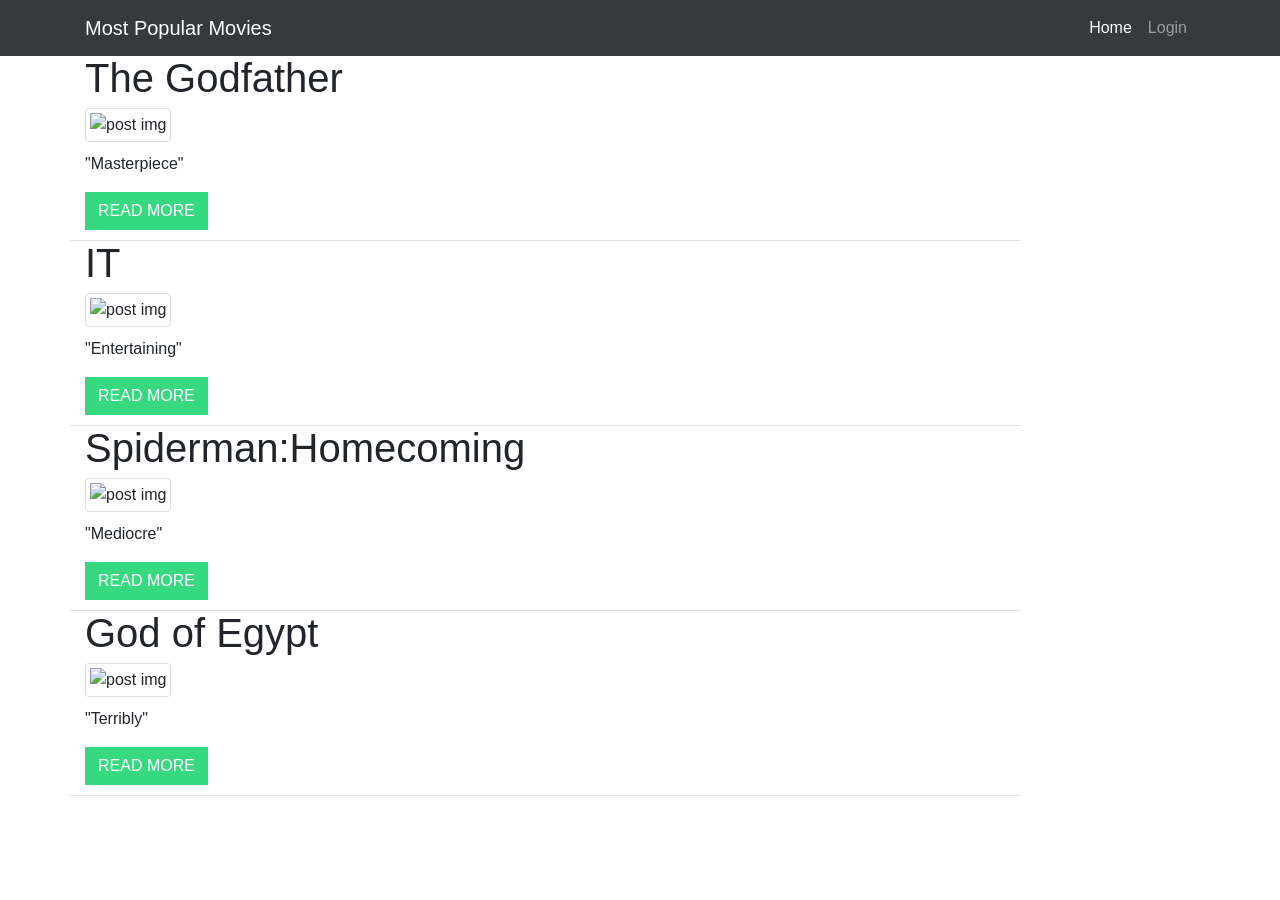
==== moviechart/startbootstrap-bare-gh-pages/index.html @ 1f15916f "หน้า popular" ====
<!DOCTYPE html>
<html lang="en">

<head>

  <meta charset="utf-8">
  <meta name="viewport" content="width=device-width, initial-scale=1, shrink-to-fit=no">
  <meta name="description" content="">
  <meta name="author" content="">

  <title>Movie Reviews</title>

  <!-- Bootstrap core CSS -->
  <link href="vendor/bootstrap/css/bootstrap.min.css" rel="stylesheet">
  <link rel="stylesheet" type="text/css" href="csscss.css">

  <!-- Custom styles for this template -->
  <style>
  body {
    padding-top: 54px;
  }
  @media (min-width: 992px) {
    body {
      padding-top: 56px;
    }
  }

</style>

</head>

<body>

  <!-- Navigation bar-->
  <nav class="navbar navbar-expand-lg navbar-dark bg-dark fixed-top">
    <div class="container">
      <a class="navbar-brand" href="#">Most Popular Movies</a>
      <button class="navbar-toggler" type="button" data-toggle="collapse" data-target="#navbarResponsive" aria-controls="navbarResponsive" aria-expanded="false" aria-label="Toggle navigation">
        <span class="navbar-toggler-icon"></span>
      </button>
      <div class="collapse navbar-collapse" id="navbarResponsive">
        <ul class="navbar-nav ml-auto">
          <li class="nav-item active">
            <a class="nav-link" href="#">Home
              <span class="sr-only">(current)</span>
            </a>
          </li>
          <li class="nav-item">
            <a class="nav-link" href="#">Login</a>
            
          </ul>
        </div>
      </div>
    </nav>

    <!-- Page Content -->
    <div class="container">
     <div id="blog" class="row"> 

       <!-- GODFATHER -->
       <div class="col-md-10 blogShort">
         <h1>The Godfather</h1>
         <img src="https://image.ibb.co/hyPAyk/The_Godfather_Poster_scale_down.jpg" alt="post img" class="pull-left img-responsive thumb margin10 img-thumbnail">


         <article><p>
          "Masterpiece"    
        </p></article>
        <a class="btn btn-blog pull-right marginBottom10" href="http://bootsnipp.com/user/snippets/2RoQ">READ MORE</a> 
      </div>

      <!-- IT -->
      <div class="col-md-10 blogShort">
       <h1>IT</h1>
       <img src="https://image.ibb.co/m5oQW5/It_remake_movie_poster_scale_down_2017.jpg" alt="post img" class="pull-left img-responsive thumb margin10 img-thumbnail">
       <article><p>
         "Entertaining"
       </p></article>
       <a class="btn btn-blog pull-right marginBottom10" href="http://bootsnipp.com/user/snippets/2RoQ">READ MORE</a> 
     </div>

     <!-- Spiderman:Homecoming --> 
     <div class="col-md-10 blogShort">
       <h1>Spiderman:Homecoming</h1>
       <img src="https://image.ibb.co/g8TLyk/spiderman_poster_scale_down.jpg" alt="post img" class="pull-left img-responsive thumb margin10 img-thumbnail">
       <article><p>
         "Mediocre"
       </p></article>
       <a class="btn btn-blog pull-right marginBottom10" href="http://bootsnipp.com/user/snippets/2RoQ">READ MORE</a> 
     </div>

     <!-- God of Egypt -->
     <div class="col-md-10 blogShort">
       <h1>God of Egypt</h1>
       <img src="https://image.ibb.co/moskW5/God_of_Egypt_poster_scale_down.jpg" alt="post img" class="pull-left img-responsive thumb margin10 img-thumbnail">
       <article><p>
         "Terribly"
       </p></article>
       <a class="btn btn-blog pull-right marginBottom10" href="http://bootsnipp.com/user/snippets/2RoQ">READ MORE</a> 
     </div>

     <!-- I don't know what it is -->
     <div class="col-md-12 gap10"></div>
   </div>
 </div>


 <!-- Bootstrap core JavaScript -->
 <script src="vendor/jquery/jquery.min.js"></script>
 <script src="vendor/popper/popper.min.js"></script>
 <script src="vendor/bootstrap/js/bootstrap.min.js"></script>

</body>

</html>
---- moviechart/startbootstrap-bare-gh-pages/csscss.css ----
.blogShort{ border-bottom:1px solid #ddd;}
.add{background: #333; padding: 10%; height: 300px;}

.nav-sidebar { 
    width: 100%;
    padding: 8px 0; 
    border-right: 1px solid #ddd;
}
.nav-sidebar a {
    color: #333;
    -webkit-transition: all 0.08s linear;
    -moz-transition: all 0.08s linear;
    -o-transition: all 0.08s linear;
    transition: all 0.08s linear;
}
.nav-sidebar .active a { 
    cursor: default;
    background-color: #34ca78; 
    color: #fff; 
}
.nav-sidebar .active a:hover {
    background-color: #37D980;   
}
.nav-sidebar .text-overflow a,
.nav-sidebar .text-overflow .media-body {
    white-space: nowrap;
    overflow: hidden;
    -o-text-overflow: ellipsis;
    text-overflow: ellipsis; 
}

.btn-blog {
    color: #ffffff;
    background-color: #37d980;
    border-color: #37d980;
    border-radius:0;
    margin-bottom:10px
}
.btn-blog:hover,
.btn-blog:focus,
.btn-blog:active,
.btn-blog.active,
.open .dropdown-toggle.btn-blog {
    color: white;
    background-color:#34ca78;
    border-color: #34ca78;
}
 h2{color:#34ca78;}
 .margin10{margin-bottom:10px; margin-right:10px;}
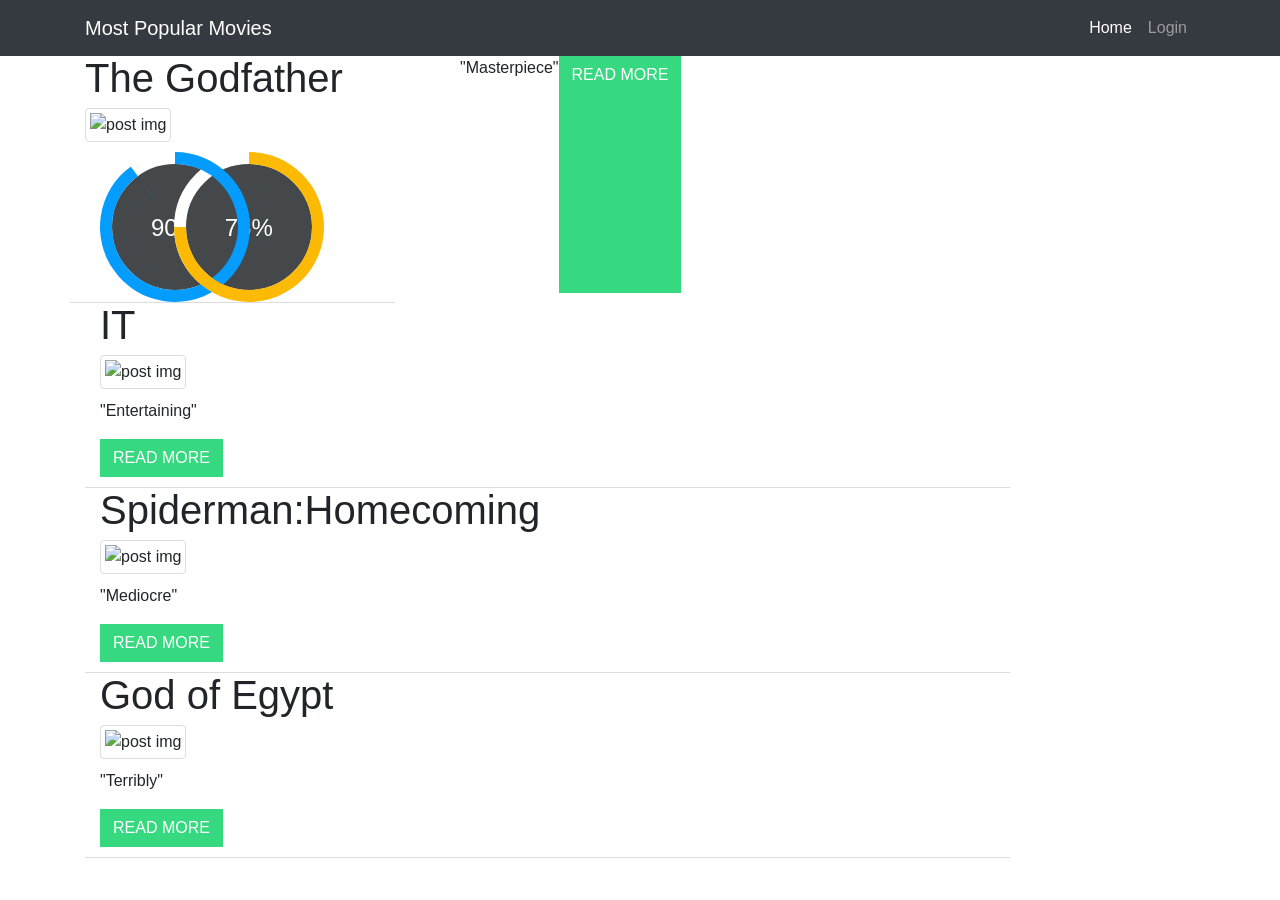
==== commit 4aab307b: "edit" ====
--- a/moviechart/startbootstrap-bare-gh-pages/index.html
+++ b/moviechart/startbootstrap-bare-gh-pages/index.html
@@ -54,16 +54,50 @@
     </nav>
 
     <!-- Page Content -->
+
     <div class="container">
      <div id="blog" class="row"> 
 
        <!-- GODFATHER -->
+      <form class="form-inline">
+  <div class="form-group">
        <div class="col-md-10 blogShort">
          <h1>The Godfather</h1>
          <img src="https://image.ibb.co/hyPAyk/The_Godfather_Poster_scale_down.jpg" alt="post img" class="pull-left img-responsive thumb margin10 img-thumbnail">
 
+         <div class="container">
+          <div class="row">
+            <div class="col-md-3 col-sm-6">
+              <div class="progress blue">
+                <span class="progress-left">
+                  <span class="progress-bar"></span>
+                </span>
+                <span class="progress-right">
+                  <span class="progress-bar"></span>
+                </span>
+                <div class="progress-value">90%</div>
+              </div>
 
-         <article><p>
+            </div>
+            <div class="col-md-3 col-sm-6">
+              <div class="progress yellow">
+                <span class="progress-left">
+                  <span class="progress-bar"></span>
+                </span>
+                <span class="progress-right">
+                  <span class="progress-bar"></span>
+                </span>
+                <div class="progress-value">75%</div>
+              </div>
+            </div>
+          </div>
+
+          </div>
+        </div>
+      </div>
+    </form>
+
+        <article><p>
           "Masterpiece"    
         </p></article>
         <a class="btn btn-blog pull-right marginBottom10" href="http://bootsnipp.com/user/snippets/2RoQ">READ MORE</a> 
@@ -112,4 +146,4 @@
 
 </body>
 
-</html>
+</html>
--- a/moviechart/startbootstrap-bare-gh-pages/csscss.css
+++ b/moviechart/startbootstrap-bare-gh-pages/csscss.css
@@ -46,4 +46,153 @@
     border-color: #34ca78;
 }
  h2{color:#34ca78;}
- .margin10{margin-bottom:10px; margin-right:10px;}+ .margin10{margin-bottom:10px; margin-right:10px;}
+ .progress{
+    width: 150px;
+    height: 150px;
+    line-height: 150px;
+    background: none;
+    margin: 0 auto;
+    box-shadow: none;
+    position: relative;
+}
+.progress:after{
+    content: "";
+    width: 100%;
+    height: 100%;
+    border-radius: 50%;
+    border: 12px solid #fff;
+    position: absolute;
+    top: 0;
+    left: 0;
+}
+.progress > span{
+    width: 50%;
+    height: 100%;
+    overflow: hidden;
+    position: absolute;
+    top: 0;
+    z-index: 1;
+}
+.progress .progress-left{
+    left: 0;
+}
+.progress .progress-bar{
+    width: 100%;
+    height: 100%;
+    background: none;
+    border-width: 12px;
+    border-style: solid;
+    position: absolute;
+    top: 0;
+}
+.progress .progress-left .progress-bar{
+    left: 100%;
+    border-top-right-radius: 80px;
+    border-bottom-right-radius: 80px;
+    border-left: 0;
+    -webkit-transform-origin: center left;
+    transform-origin: center left;
+}
+.progress .progress-right{
+    right: 0;
+}
+.progress .progress-right .progress-bar{
+    left: -100%;
+    border-top-left-radius: 80px;
+    border-bottom-left-radius: 80px;
+    border-right: 0;
+    -webkit-transform-origin: center right;
+    transform-origin: center right;
+    animation: loading-1 1.8s linear forwards;
+}
+.progress .progress-value{
+    width: 90%;
+    height: 90%;
+    border-radius: 50%;
+    background: #44484b;
+    font-size: 24px;
+    color: #fff;
+    line-height: 135px;
+    text-align: center;
+    position: absolute;
+    top: 5%;
+    left: 5%;
+}
+.progress.blue .progress-bar{
+    border-color: #049dff;
+}
+.progress.blue .progress-left .progress-bar{
+    animation: loading-2 1.5s linear forwards 1.8s;
+}
+.progress.yellow .progress-bar{
+    border-color: #fdba04;
+}
+.progress.yellow .progress-left .progress-bar{
+    animation: loading-3 1s linear forwards 1.8s;
+}
+.progress.pink .progress-bar{
+    border-color: #ed687c;
+}
+.progress.pink .progress-left .progress-bar{
+    animation: loading-4 0.4s linear forwards 1.8s;
+}
+.progress.green .progress-bar{
+    border-color: #1abc9c;
+}
+.progress.green .progress-left .progress-bar{
+    animation: loading-5 1.2s linear forwards 1.8s;
+}
+@keyframes loading-1{
+    0%{
+        -webkit-transform: rotate(0deg);
+        transform: rotate(0deg);
+    }
+    100%{
+        -webkit-transform: rotate(180deg);
+        transform: rotate(180deg);
+    }
+}
+@keyframes loading-2{
+    0%{
+        -webkit-transform: rotate(0deg);
+        transform: rotate(0deg);
+    }
+    100%{
+        -webkit-transform: rotate(144deg);
+        transform: rotate(144deg);
+    }
+}
+@keyframes loading-3{
+    0%{
+        -webkit-transform: rotate(0deg);
+        transform: rotate(0deg);
+    }
+    100%{
+        -webkit-transform: rotate(90deg);
+        transform: rotate(90deg);
+    }
+}
+@keyframes loading-4{
+    0%{
+        -webkit-transform: rotate(0deg);
+        transform: rotate(0deg);
+    }
+    100%{
+        -webkit-transform: rotate(36deg);
+        transform: rotate(36deg);
+    }
+}
+@keyframes loading-5{
+    0%{
+        -webkit-transform: rotate(0deg);
+        transform: rotate(0deg);
+    }
+    100%{
+        -webkit-transform: rotate(126deg);
+        transform: rotate(126deg);
+    }
+}
+@media only screen and (max-width: 990px){
+    .progress{ margin-bottom: 20px; }
+}
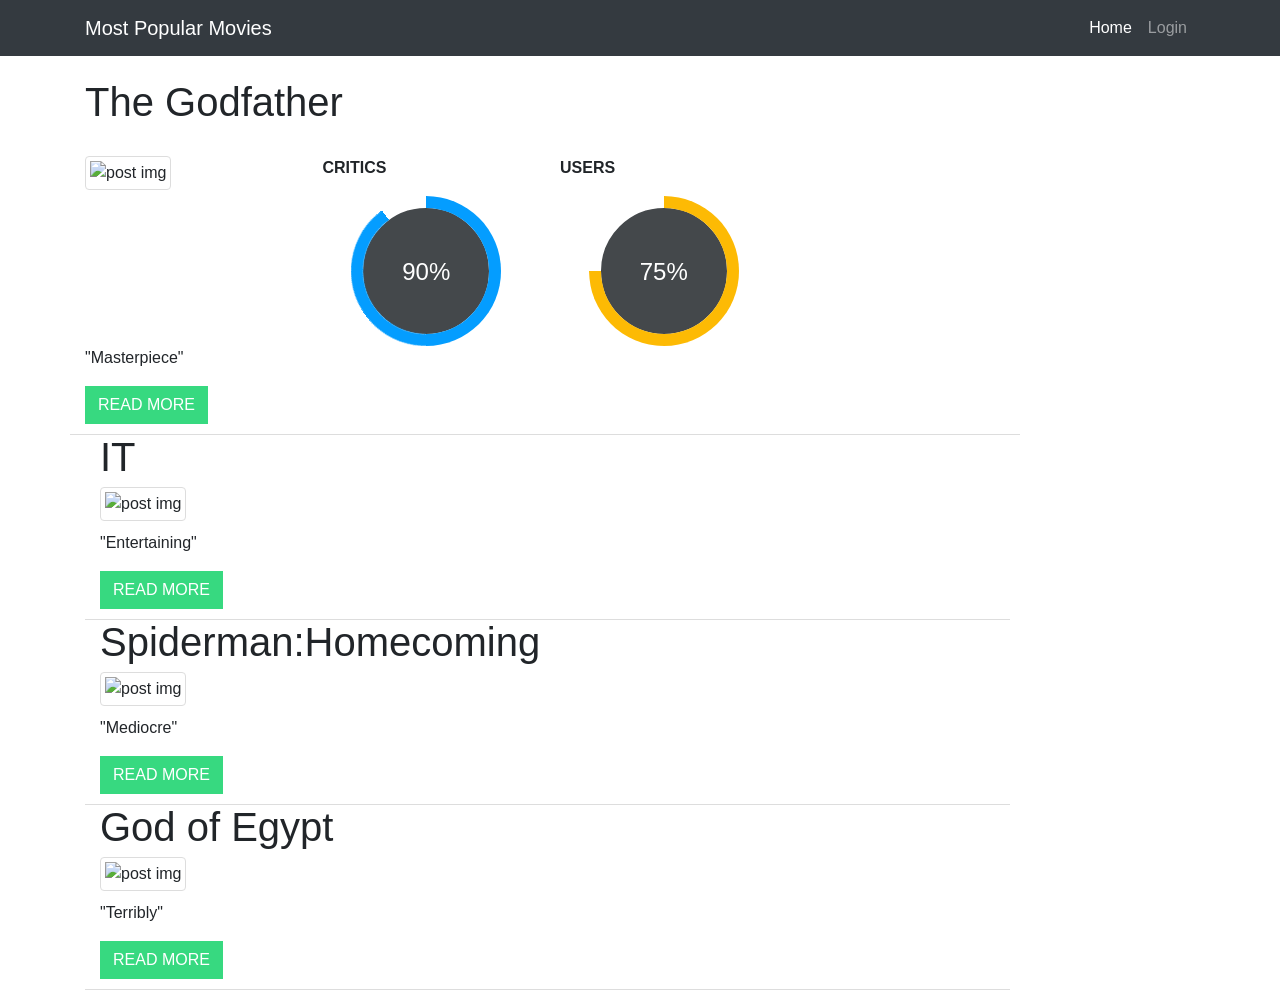
==== commit 2bfeeddc: "update moviechartna" ====
--- a/moviechart/startbootstrap-bare-gh-pages/index.html
+++ b/moviechart/startbootstrap-bare-gh-pages/index.html
@@ -3,146 +3,150 @@
 
 <head>
 
-  <meta charset="utf-8">
-  <meta name="viewport" content="width=device-width, initial-scale=1, shrink-to-fit=no">
-  <meta name="description" content="">
-  <meta name="author" content="">
+    <meta charset="utf-8">
+    <meta name="viewport" content="width=device-width, initial-scale=1, shrink-to-fit=no">
+    <meta name="description" content="">
+    <meta name="author" content="">
 
-  <title>Movie Reviews</title>
+    <title>Movie Reviews</title>
 
-  <!-- Bootstrap core CSS -->
-  <link href="vendor/bootstrap/css/bootstrap.min.css" rel="stylesheet">
-  <link rel="stylesheet" type="text/css" href="csscss.css">
+    <!-- Bootstrap core CSS -->
+    <link href="vendor/bootstrap/css/bootstrap.min.css" rel="stylesheet">
+    <link rel="stylesheet" type="text/css" href="csscss.css">
 
-  <!-- Custom styles for this template -->
-  <style>
-  body {
-    padding-top: 54px;
-  }
-  @media (min-width: 992px) {
-    body {
-      padding-top: 56px;
-    }
-  }
+    <!-- Custom styles for this template -->
+    <style>
+        body {
+            padding-top: 54px;
+        }
 
-</style>
+        @media (min-width: 992px) {
+            body {
+                padding-top: 56px;
+            }
+        }
+
+    </style>
 
 </head>
 
 <body>
 
-  <!-- Navigation bar-->
-  <nav class="navbar navbar-expand-lg navbar-dark bg-dark fixed-top">
+<!-- Navigation bar-->
+<nav class="navbar navbar-expand-lg navbar-dark bg-dark fixed-top">
     <div class="container">
-      <a class="navbar-brand" href="#">Most Popular Movies</a>
-      <button class="navbar-toggler" type="button" data-toggle="collapse" data-target="#navbarResponsive" aria-controls="navbarResponsive" aria-expanded="false" aria-label="Toggle navigation">
-        <span class="navbar-toggler-icon"></span>
-      </button>
-      <div class="collapse navbar-collapse" id="navbarResponsive">
-        <ul class="navbar-nav ml-auto">
-          <li class="nav-item active">
-            <a class="nav-link" href="#">Home
-              <span class="sr-only">(current)</span>
-            </a>
-          </li>
-          <li class="nav-item">
-            <a class="nav-link" href="#">Login</a>
-            
-          </ul>
+        <a class="navbar-brand" href="#">Most Popular Movies</a>
+        <button class="navbar-toggler" type="button" data-toggle="collapse" data-target="#navbarResponsive"
+                aria-controls="navbarResponsive" aria-expanded="false" aria-label="Toggle navigation">
+            <span class="navbar-toggler-icon"></span>
+        </button>
+        <div class="collapse navbar-collapse" id="navbarResponsive">
+            <ul class="navbar-nav ml-auto">
+                <li class="nav-item active">
+                    <a class="nav-link" href="#">Home
+                        <span class="sr-only">(current)</span>
+                    </a>
+                </li>
+                <li class="nav-item">
+                    <a class="nav-link" href="#">Login</a>
+
+            </ul>
         </div>
-      </div>
-    </nav>
+    </div>
+</nav>
 
-    <!-- Page Content -->
+<!-- Page Content -->
 
-    <div class="container">
-     <div id="blog" class="row"> 
+<div class="container">
+    <div id="blog" class="row">
 
-       <!-- GODFATHER -->
-      <form class="form-inline">
-  <div class="form-group">
-       <div class="col-md-10 blogShort">
-         <h1>The Godfather</h1>
-         <img src="https://image.ibb.co/hyPAyk/The_Godfather_Poster_scale_down.jpg" alt="post img" class="pull-left img-responsive thumb margin10 img-thumbnail">
+        <!-- GODFATHER -->
 
-         <div class="container">
-          <div class="row">
-            <div class="col-md-3 col-sm-6">
-              <div class="progress blue">
-                <span class="progress-left">
-                  <span class="progress-bar"></span>
-                </span>
-                <span class="progress-right">
-                  <span class="progress-bar"></span>
-                </span>
-                <div class="progress-value">90%</div>
-              </div>
+        <div class="col-md-10 blogShort">
+            <br>
+            <h1>The Godfather</h1>
+            <br>
+            <div class="row">
+                <div class="col-md-3">
+                    <img src="https://image.ibb.co/hyPAyk/The_Godfather_Poster_scale_down.jpg" alt="post img"
+                         class="pull-left img-responsive thumb margin10 img-thumbnail">
+                </div>
+                <div class="col-md-3">
+                    <b><p>CRITICS</p></b>
+                    <div class="progress blue">
+                        <span class="progress-left">
+                          <span class="progress-bar"></span>
+                        </span>
+                        <span class="progress-right">
+                          <span class="progress-bar"></span>
+                        </span>
+                        <div class="progress-value">90%</div>
+                    </div>
+                </div>
 
+                <div class="col-md-3">
+                    <b><p>USERS</p></b>
+                    <div class="progress yellow">
+                        <span class="progress-left">
+                          <span class="progress-bar"></span>
+                        </span>
+                        <span class="progress-right">
+                          <span class="progress-bar"></span>
+                        </span>
+                        <div class="progress-value">75%</div>
+                    </div>
+                </div>
             </div>
-            <div class="col-md-3 col-sm-6">
-              <div class="progress yellow">
-                <span class="progress-left">
-                  <span class="progress-bar"></span>
-                </span>
-                <span class="progress-right">
-                  <span class="progress-bar"></span>
-                </span>
-                <div class="progress-value">75%</div>
-              </div>
-            </div>
-          </div>
 
-          </div>
+            <article><p> "Masterpiece" </p></article>
+            <a class="btn btn-blog pull-right marginBottom10" href="http://bootsnipp.com/user/snippets/2RoQ">READ
+                MORE</a>
         </div>
-      </div>
-    </form>
+    </div>
 
+    <!-- IT -->
+    <div class="col-md-10 blogShort">
+        <h1>IT</h1>
+        <img src="https://image.ibb.co/m5oQW5/It_remake_movie_poster_scale_down_2017.jpg" alt="post img"
+             class="pull-left img-responsive thumb margin10 img-thumbnail">
         <article><p>
-          "Masterpiece"    
+            "Entertaining"
         </p></article>
-        <a class="btn btn-blog pull-right marginBottom10" href="http://bootsnipp.com/user/snippets/2RoQ">READ MORE</a> 
-      </div>
+        <a class="btn btn-blog pull-right marginBottom10" href="http://bootsnipp.com/user/snippets/2RoQ">READ MORE</a>
+    </div>
 
-      <!-- IT -->
-      <div class="col-md-10 blogShort">
-       <h1>IT</h1>
-       <img src="https://image.ibb.co/m5oQW5/It_remake_movie_poster_scale_down_2017.jpg" alt="post img" class="pull-left img-responsive thumb margin10 img-thumbnail">
-       <article><p>
-         "Entertaining"
-       </p></article>
-       <a class="btn btn-blog pull-right marginBottom10" href="http://bootsnipp.com/user/snippets/2RoQ">READ MORE</a> 
-     </div>
+    <!-- Spiderman:Homecoming -->
+    <div class="col-md-10 blogShort">
+        <h1>Spiderman:Homecoming</h1>
+        <img src="https://image.ibb.co/g8TLyk/spiderman_poster_scale_down.jpg" alt="post img"
+             class="pull-left img-responsive thumb margin10 img-thumbnail">
+             
+        <article><p>
+            "Mediocre"
+        </p></article>
+        <a class="btn btn-blog pull-right marginBottom10" href="http://bootsnipp.com/user/snippets/2RoQ">READ MORE</a>
+    </div>
 
-     <!-- Spiderman:Homecoming --> 
-     <div class="col-md-10 blogShort">
-       <h1>Spiderman:Homecoming</h1>
-       <img src="https://image.ibb.co/g8TLyk/spiderman_poster_scale_down.jpg" alt="post img" class="pull-left img-responsive thumb margin10 img-thumbnail">
-       <article><p>
-         "Mediocre"
-       </p></article>
-       <a class="btn btn-blog pull-right marginBottom10" href="http://bootsnipp.com/user/snippets/2RoQ">READ MORE</a> 
-     </div>
+    <!-- God of Egypt -->
+    <div class="col-md-10 blogShort">
+        <h1>God of Egypt</h1>
+        <img src="https://image.ibb.co/moskW5/God_of_Egypt_poster_scale_down.jpg" alt="post img"
+             class="pull-left img-responsive thumb margin10 img-thumbnail">
+        <article><p>
+            "Terribly"
+        </p></article>
+        <a class="btn btn-blog pull-right marginBottom10" href="http://bootsnipp.com/user/snippets/2RoQ">READ MORE</a>
+    </div>
 
-     <!-- God of Egypt -->
-     <div class="col-md-10 blogShort">
-       <h1>God of Egypt</h1>
-       <img src="https://image.ibb.co/moskW5/God_of_Egypt_poster_scale_down.jpg" alt="post img" class="pull-left img-responsive thumb margin10 img-thumbnail">
-       <article><p>
-         "Terribly"
-       </p></article>
-       <a class="btn btn-blog pull-right marginBottom10" href="http://bootsnipp.com/user/snippets/2RoQ">READ MORE</a> 
-     </div>
-
-     <!-- I don't know what it is -->
-     <div class="col-md-12 gap10"></div>
-   </div>
- </div>
+    <!-- I don't know what it is -->
+    <div class="col-md-12 gap10"></div>
+</div>
 
 
- <!-- Bootstrap core JavaScript -->
- <script src="vendor/jquery/jquery.min.js"></script>
- <script src="vendor/popper/popper.min.js"></script>
- <script src="vendor/bootstrap/js/bootstrap.min.js"></script>
+<!-- Bootstrap core JavaScript -->
+<script src="vendor/jquery/jquery.min.js"></script>
+<script src="vendor/popper/popper.min.js"></script>
+<script src="vendor/bootstrap/js/bootstrap.min.js"></script>
 
 </body>
 
